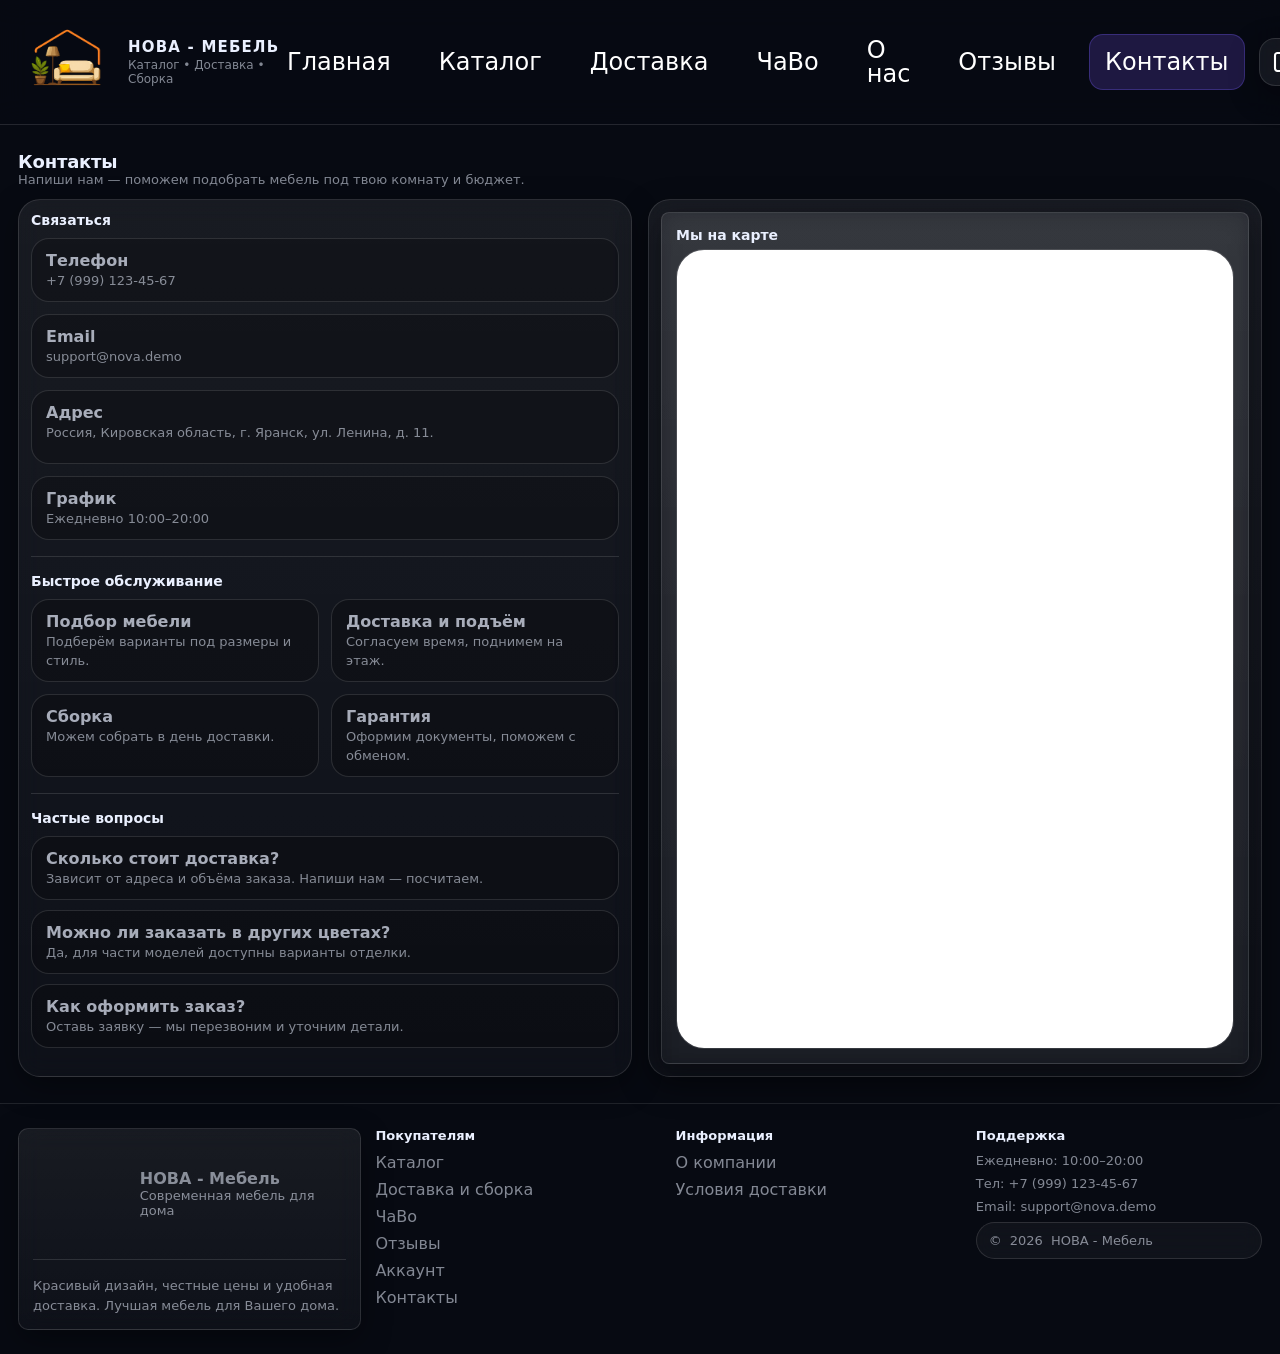
==== contacts.html @ 97bba47d "Add files via upload" ====
<!doctype html>
<html lang="ru">
<head>
  <meta charset="utf-8" />
  <meta name="viewport" content="width=device-width, initial-scale=1" />
  <title>Контакты — НОВА - Мебель</title>
  <link rel="stylesheet" href="css-style.css" />
  <noscript><style>body{visibility:visible!important}</style></noscript>
  <style id="anti-flicker-inline">html:not(.app-ready) body{visibility:hidden}html.app-ready body{visibility:visible}</style>

<style>
    html{background:#070A12}
    .contacts-stack{display:grid; gap:12px}
    .pill{display:inline-flex; align-items:center; gap:8px; padding:10px 12px; border-radius:999px;
      border:1px solid rgba(255,255,255,.12); background:rgba(255,255,255,.04)}
    .pill .dot{width:8px; height:8px; border-radius:99px; background:rgba(255,255,255,.8)}
    .muted{opacity:.85}
    .form-row{display:grid; gap:10px}
    .field{display:grid; gap:6px}
    .field label{font-size:12px; opacity:.8}
    .input, select.input, textarea.input{
      width:100%; padding:12px 14px; border-radius:16px;
      border:1px solid rgba(255,255,255,.12);
      background:rgba(255,255,255,.04); color:inherit; outline:none;
    }
    textarea.input{min-height:110px; resize:vertical}
    .btn{
      display:inline-flex; justify-content:center; align-items:center;
      padding:12px 16px; border-radius:16px;
      border:1px solid rgba(255,255,255,.14);
      background:rgba(255,255,255,.06);
      color:inherit; cursor:pointer;
    }
    .btn:hover{background:rgba(255,255,255,.09)}
    .cards2{display:grid; grid-template-columns:1fr 1fr; gap:12px}
    @media (max-width: 860px){
      .contacts-grid{grid-template-columns:1fr !important}
      .cards2{grid-template-columns:1fr}
    }
  </style>
</head>
<body>

<main class="container">
  <section class="section">
    <div class="section-head">
      <div>
        <h3>Контакты</h3>
        <p>Напиши нам — поможем подобрать мебель под твою комнату и бюджет.</p>
      </div>
    </div>

    <div class="grid contacts-grid" style="grid-template-columns:1fr 1fr; gap:16px">

      <div class="panel">
        <h4>Связаться</h4>

        <div class="contacts-stack">
          <div class="notice">
            <b>Телефон</b><br/>
            <span class="small">+7 (999) 123-45-67</span>
          </div>

          <div class="notice">
            <b>Email</b><br/>
            <span class="small">support@nova.demo</span>
          </div>

          <div class="notice">
            <b>Адрес</b><br/>
            <span class="small">Россия, Кировская область, г. Яранск, ул. Ленина, д. 11.</span>
            <div style="grid-template-columns:1fr 1fr; gap:10px; margin-top:10px">
            </div>
          </div>

          <div class="notice">
            <b>График</b><br/>
            <span class="small">Ежедневно 10:00–20:00</span>
          </div>
        </div>

        <div class="hr"></div>

        <h4>Быстрое обслуживание</h4>
        <div class="cards2">
          <div class="notice">
            <b>Подбор мебели</b><br/>
            <span class="small">Подберём варианты под размеры и стиль.</span>
          </div>
          <div class="notice">
            <b>Доставка и подъём</b><br/>
            <span class="small">Согласуем время, поднимем на этаж.</span>
          </div>
          <div class="notice">
            <b>Сборка</b><br/>
            <span class="small">Можем собрать в день доставки.</span>
          </div>
          <div class="notice">
            <b>Гарантия</b><br/>
            <span class="small">Оформим документы, поможем с обменом.</span>
          </div>
        </div>

        <div class="hr"></div>

        <h4>Частые вопросы</h4>
        <div class="grid" style="gap:10px">
          <div class="notice"><b>Сколько стоит доставка?</b><br/><span class="small">Зависит от адреса и объёма заказа. Напиши нам — посчитаем.</span></div>
          <div class="notice"><b>Можно ли заказать в других цветах?</b><br/><span class="small">Да, для части моделей доступны варианты отделки.</span></div>
          <div class="notice"><b>Как оформить заказ?</b><br/><span class="small">Оставь заявку — мы перезвоним и уточним детали.</span></div>
        </div>
      </div>


      <div class="panel">
      <div class="card" style="padding:14px">
        <h3 class="title">Мы на карте</h3>
        <div style="height:800px; border-radius:28px; overflow:hidden; border:1px solid rgba(255,255,255,.12)">
          <iframe
            width="100%" height="800" style="border:0"
            loading="lazy"
            referrerpolicy="no-referrer-when-downgrade"
            src="https://www.google.com/maps?q=Россия,Кировская%20область,Яранск,Ленина%2011&output=embed">
          </iframe>
        </div>
        </div>
      </div>
      
  </section>
</main>

<script src="js-data.js"></script>
<script src="js-common.js"></script>
<script>
  UI.injectLayout();
</script>
</body>
</html>
---- css-style.css ----
:root{
  --bg0:#070A12;
  --bg1:#0B1020;
  --card:rgba(255,255,255,.06);
  --card2:rgba(255,255,255,.08);
  --text:#EAF0FF;
  --muted:rgba(234,240,255,.70);
  --muted2:rgba(234,240,255,.55);
  --line:rgba(255,255,255,.12);

  --brand:#7C5CFF;
  --brand2:#27E7C4;
  --warn:#FFB020;
  --bad:#FF4D6D;
  --good:#2EE59D;

  --shadow: 0 18px 60px rgba(0,0,0,.45);
  --shadow2: 0 10px 30px rgba(0,0,0,.35);
  --r12: 12px;
  --r16: 16px;
  --r20: 20px;

  --max: 1700px;

  --font: ui-sans-serif, system-ui, -apple-system, "Segoe UI", Roboto, Arial, "Noto Sans", "Helvetica Neue", sans-serif;
}

:root[data-theme='light']{
  --bg0:#f5f7fb;
  --bg1:#e9eef7;
  --card:rgba(255,255,255,.88);
  --card2:rgba(255,255,255,.96);
  --text:#182033;
  --muted:rgba(24,32,51,.72);
  --muted2:rgba(24,32,51,.55);
  --line:rgba(24,32,51,.12);
  --shadow:0 18px 60px rgba(27,39,67,.12);
  --shadow2:0 10px 30px rgba(27,39,67,.10);
}




html:not(.app-ready) body{visibility:hidden}
html.app-ready body{visibility:visible}
.logo-img{
  width:100px;
  height:100px;
  border-radius:1px;
  object-fit:contain;
  display:block;
}


*{box-sizing:border-box}
html{min-height:100%;
  background:
    radial-gradient(1000px 700px at 15% 0%, rgba(124,92,255,.28), transparent 65%),
    radial-gradient(900px 600px at 85% 10%, rgba(39,231,196,.18), transparent 55%),
    radial-gradient(700px 500px at 60% 85%, rgba(255,176,32,.10), transparent 55%),
    linear-gradient(180deg, var(--bg0), var(--bg1));
  background-attachment: scroll;
  background-repeat: no-repeat;
  background-size: cover;
}
body{min-height:100vh}
body{
  margin:0;
  font-family:var(--font);
  color:var(--text);
  min-height:100vh;
  display:flex;
  flex-direction:column;
  background: transparent;
}

a{color:inherit; text-decoration:none}
img{max-width:100%; display:block}
img[loading="lazy"]{content-visibility:auto}
button, input, select, textarea{font:inherit}
::selection{background:rgba(124,92,255,.35)}


.container{width:100%; max-width:var(--max); margin:0 auto; padding:0 18px}
.grid{display:grid; gap:16px}
.row{display:flex; gap:12px; align-items:center}
.spread{display:flex; justify-content:space-between; align-items:center; gap:12px}
.wrap{flex-wrap:wrap}
.hidden{display:none !important}
.muted{color:var(--muted)}
.small{font-size:13px; color:var(--muted2)}
.hr{height:1px; background:var(--line); border:0; margin:16px 0}
.pill{
  display:inline-flex; align-items:center; gap:8px;
  padding:8px 10px; border-radius:999px;
  border:1px solid var(--line);
  background:linear-gradient(180deg, rgba(255,255,255,.06), rgba(255,255,255,.03));
  backdrop-filter: blur(10px);
}
.kbd{
  font-size:12px; color:var(--muted);
  padding:2px 8px; border-radius:8px;
  border:1px solid var(--line);
  background:rgba(0,0,0,.25);
}


.topbar{
  position:sticky; top:0; z-index:50;
  border-bottom:1px solid var(--line);
  background:color-mix(in srgb, var(--bg0) 78%, transparent);
  backdrop-filter: blur(14px);
}
.nav{
  padding:12px 0;
  display:flex; align-items:center; justify-content:space-between;
  gap:14px;
}
.brand{
  display:flex; align-items:center; gap:10px; min-width:240px;
}
.logo{
  width:40px; height:40px; border-radius:14px;
  background:
    radial-gradient(12px 12px at 35% 35%, rgba(255,255,255,.65), transparent 60%),
    linear-gradient(135deg, var(--brand), var(--brand2));
  box-shadow: 0 10px 30px rgba(124,92,255,.28);
}
.brand h1{
  font-size:14px; margin:0; letter-spacing:.5px;
}
.brand span{display:block; font-size:12px; color:var(--muted2); margin-top:2px}
.navlinks{display:flex; align-items:center; gap:18px}
.navlinks a{
  padding:15px 15px;
  border-radius:14px;
  color:#fff;
  font-size:1.5rem;
  line-height:1;
  transition:.15s ease;
}
.navlinks a:hover{background:rgba(255,255,255,.08); color:#fff}
.navlinks a.active{
  background:rgba(124,92,255,.20);
  border:1px solid rgba(124,92,255,.30);
  color:#fff;
}
.actions{display:flex; align-items:center; gap:10px}
.iconbtn{
  position:relative;
  width:46px; height:46px;
  border-radius:16px;
  border:1px solid var(--line);
  background:var(--card);
  backdrop-filter: blur(10px);
  box-shadow: var(--shadow2);
  cursor:pointer;
  transition:.15s ease;

  display:inline-flex;
  align-items:center;
  justify-content:center;
  font-size:18px;
  line-height:1;
  padding:0;
  overflow:hidden;
  user-select:none;
  -webkit-tap-highlight-color: transparent;
}
.iconbtn:hover{transform: translateY(-1px); border-color: rgba(255,255,255,.18)}
.badge{

  position:absolute; top:4px; right:4px;
  min-width:18px; height:18px; padding:0 5px;
  display:flex; align-items:center; justify-content:center;
  border-radius:999px;
  font-size:11px;
  background:linear-gradient(135deg, var(--brand), var(--brand2));
  box-shadow: 0 12px 25px rgba(0,0,0,.35);
  pointer-events:none;
}
.search{
  flex:1;
  display:flex; align-items:center; gap:10px;
  padding:10px 12px;
  border-radius:16px;
  border:1px solid var(--line);
  background:var(--card);
}
.search input{
  width:100%;
  border:0; outline:none;
  background:transparent;
  color:var(--text);
}
.search .hint{display:none}

.burger{display:none}


.hero{
  margin:22px 0 10px;
  border-radius: 26px;
  overflow:hidden;
  border:1px solid var(--line);
  background:
    linear-gradient(180deg, rgba(255,255,255,.05), rgba(255,255,255,.025));
  box-shadow: var(--shadow);
  position:relative;
}
.hero-inner{
  padding:26px;
  display:grid;
  grid-template-columns: 1.2fr .8fr;
  gap:18px;
  align-items:stretch;
}
.hero h2{
  margin:0 0 10px;
  font-size:42px;
  letter-spacing:-.6px;
  line-height:1.05;
}
.hero p{
  margin:0 0 14px;
  color:var(--muted);
  font-size:15px;
  max-width:58ch;
}
.cta{
  display:flex; gap:10px; flex-wrap:wrap;
  margin-top:14px;
}
.btn{
  border:0; cursor:pointer;
  padding:12px 14px;
  border-radius:8px;
  color:var(--text);
  background:var(--card2);
  border:1px solid var(--line);
  transition:.15s ease;

  display:inline-flex;
  align-items:center;
  justify-content:center;
  gap:8px;
  line-height:1.1;
  text-align:center;
}
.btn:hover{transform:translateY(-1px); border-color:rgba(255,255,255,.22)}
.btn.primary{
  background:var(--brand);
  border:1px solid rgba(124,92,255,.35);
  box-shadow: 0 12px 28px rgba(124,92,255,.18);
}
.btn.ghost{
  background:transparent;
}
.hero-card{
  border-radius:22px;
  border:1px solid var(--line);
  background: rgba(0,0,0,.18);
  backdrop-filter: blur(12px);
  overflow:hidden;
  position:relative;
  display:flex; flex-direction:column;
}
.hero-card .img{
  height:180px;
  background:
    url("assets/img/hero.jpg") center/cover no-repeat,
    radial-gradient(240px 180px at 30% 30%, rgba(124,92,255,.25), transparent 60%),
    linear-gradient(135deg, rgba(255,255,255,.08), rgba(255,255,255,.02));
}
.hero-card .content{
  padding:14px;
}
.hero-card h3{margin:0 0 8px; font-size:16px}
.hero-stats{
  display:grid;
  grid-template-columns: repeat(3, 1fr);
  gap:10px;
  margin-top:10px;
}
.stat{
  padding:10px;
  border-radius:16px;
  border:1px solid var(--line);
  background:rgba(255,255,255,.05);
}
.stat b{display:block; font-size:14px}
.stat span{font-size:12px; color:var(--muted2)}


.section{
  margin:26px 0;
}
.section-head{
  display:flex; align-items:flex-end; justify-content:space-between; gap:16px;
  margin-bottom:12px;
}
.section-head h3{
  margin:0;
  font-size:18px;
  letter-spacing:.2px;
}
.section-head p{margin:0; color:var(--muted2); font-size:13px}

.cards{
  display:grid;
  grid-template-columns: repeat(4, 1fr);
  gap:14px;
}
.card{
  border-radius:8px;
  border:1px solid var(--line);
  background:linear-gradient(180deg, rgba(255,255,255,.07), rgba(255,255,255,.03));
  backdrop-filter: blur(12px);
  box-shadow: var(--shadow2);
  overflow:hidden;
  transition:.18s ease;
}
.card:hover{transform: translateY(-2px); border-color: rgba(255,255,255,.18)}
.card .thumb{
  height:370px;
  background-image: var(--thumb, url("assets/img/logo.png"));
  background-position: center;
  background-size: cover;
  background-repeat: no-repeat;
}
.card .body{padding:12px 12px 14px}
.card .title{font-size:14px; margin:0 0 6px}
.price{
  display:flex; align-items:baseline; gap:8px;
}
.price b{font-size:16px}
.price s{font-size:12px; color:rgba(234,240,255,.45)}
.tags{display:flex; gap:8px; flex-wrap:wrap; margin-top:10px}
.tag{
  font-size:12px;
  padding:6px 8px;
  border-radius:999px;
  border:1px solid var(--line);
  background:rgba(255,255,255,.05);
  color:var(--muted);
}
.card .actions{
  margin-top:12px;
  display:flex; gap:10px;
}
.card .actions .btn{padding:10px 12px; border-radius:12px}
.btn.small{padding:8px 10px; border-radius:8px; font-size:13px}
.btn.danger{
  background:rgba(255,77,109,.14);
  border:1px solid rgba(255,77,109,.25);
}


.catalog-layout{
  display:grid;
  grid-template-columns: 450px 1fr;
  gap:16px;
}
.panel{
  border-radius:22px;
  border:1px solid var(--line);
  background:linear-gradient(180deg, rgba(255,255,255,.07), rgba(255,255,255,.03));
  backdrop-filter: blur(12px);
  box-shadow: var(--shadow2);
  padding:12px;
}
.panel h4{margin:0 0 10px; font-size:14px}
.field{display:flex; flex-direction:column; gap:8px; margin-bottom:12px}
.field label{font-size:12px; color:var(--muted2)}
.field input, .field select{
  padding:10px 12px;
  border-radius:14px;
  border:1px solid var(--line);
  background:rgba(0,0,0,.25);
  color:var(--text);
  outline:none;
}
.checkbox{
  display:flex; align-items:center; gap:10px;
  padding:10px 12px;
  border-radius:14px;
  border:1px solid rgba(255,255,255,.10);
  background:rgba(255,255,255,.04);
}
.checkbox input{width:16px; height:16px}

.toolbar{
  display:flex; justify-content:space-between; align-items:center; gap:12px;
  margin-bottom:10px;
}
.toolbar .count{font-size:13px; color:var(--muted)}
.toolbar .right{display:flex; gap:10px; align-items:center}

.pagination{
  display:flex; gap:10px; justify-content:center; margin-top:16px;
}
.pagebtn{
  padding:10px 12px;
  border-radius:14px;
  border:1px solid rgba(255, 255, 255, 0.192);
  background:rgba(255, 255, 255, 0.342);
  cursor:pointer;
}
.pagebtn.active{
  background:rgba(124,92,255,.18);
  border-color:rgba(124,92,255,.28);
  color:#fff;
}


.product{
  display:grid;
  grid-template-columns: 1fr 1fr;
  gap:16px;
}
.gallery{
  border-radius:8px;
  overflow:hidden;
  border:1px solid var(--line);
  background:
    radial-gradient(320px 260px at 30% 30%, rgba(124,92,255,.20), transparent 60%),
    radial-gradient(280px 240px at 75% 20%, rgba(39,231,196,.14), transparent 55%),
    url("assets/img/placeholder.jpg") center/cover no-repeat;
  min-height:890px;
  box-shadow: var(--shadow2);
}
.product .info{
  border-radius:26px;
  border:1px solid var(--line);
  background:linear-gradient(180deg, rgba(255,255,255,.07), rgba(255,255,255,.03));
  backdrop-filter: blur(12px);
  box-shadow: var(--shadow2);
  padding:16px;
}
.product h2{margin:0 0 6px; font-size:28px; letter-spacing:-.4px}
.product .meta{display:flex; gap:10px; flex-wrap:wrap; margin:8px 0 12px}
.meta .pill{padding:7px 10px}
.buybox{
  display:grid;
  grid-template-columns: 1fr 1fr;
  gap:10px;
  margin-top:12px;
}
.qty{
  display:flex; gap:8px; align-items:center;
  padding:10px 12px;
  border-radius:16px;
  border:1px solid var(--line);
  background:rgba(0,0,0,.20);
}
.qty button{
  width:36px; height:36px; border-radius:12px;
  border:1px solid var(--line);
  background:rgba(255,255,255,.05);
  color:var(--text);
  cursor:pointer;
}
.qty input{
  width:100%;
  border:0; outline:none;
  background:transparent;
  color:var(--text);
  text-align:center;
}


.table{
  width:100%;
  border-collapse:separate;
  border-spacing:0 10px;
}
.tr{
  border-radius:18px;
  background:rgba(255,255,255,.05);
  border:1px solid var(--line);
}
.td{
  padding:12px;
  border-top:1px solid rgba(255,255,255,.12);
  border-bottom:1px solid rgba(255,255,255,.12);
}
.td:first-child{border-left:1px solid rgba(255,255,255,.12); border-radius:18px 0 0 18px}
.td:last-child{border-right:1px solid rgba(255,255,255,.12); border-radius:0 18px 18px 0}
.cart-item{
  display:flex; align-items:center; gap:12px;
}
.miniimg{
  width:60px; height:60px;
  border-radius:16px;
  border:1px solid var(--line);
  background:
    radial-gradient(90px 70px at 30% 30%, rgba(124,92,255,.18), transparent 60%),
    radial-gradient(90px 70px at 70% 20%, rgba(39,231,196,.12), transparent 55%),
    url("assets/img/placeholder.jpg") center/cover no-repeat;
}
.summary{
  border-radius:22px;
  border:1px solid var(--line);
  background:linear-gradient(180deg, rgba(255,255,255,.07), rgba(255,255,255,.03));
  backdrop-filter: blur(12px);
  box-shadow: var(--shadow2);
  padding:14px;
}


.summary .btn{
  width:100%;
  padding:12px 12px;
}
.summary .btn + .btn{ margin-top:10px; }
.summary h4{margin:0 0 12px}
.line{
  display:flex; justify-content:space-between; gap:12px;
  padding:8px 0;
  color:var(--muted);
}
.line.total{color:var(--text); font-weight:700; font-size:16px}
.two{
  display:grid;
  grid-template-columns: 1fr 360px;
  gap:16px;
}


.tabs{display:flex; gap:10px; flex-wrap:wrap; margin:10px 0}
.tab{
  cursor:pointer;
  padding:10px 12px;
  border-radius:14px;
  border:1px solid var(--line);
  background:rgba(255,255,255,.05);
  color:var(--muted);
}
.tab.active{
  background:rgba(124,92,255,.16);
  border-color:rgba(124,92,255,.28);
  color:var(--text);
}
.notice{
  padding:12px 14px;
  border-radius:18px;
  border:1px solid var(--line);
  background:rgba(0,0,0,.20);
  color:var(--muted);
}
.success{
  border-color:rgba(46,229,157,.28);
  background:rgba(46,229,157,.10);
  color:rgba(234,240,255,.85);
}


.footer{
  margin-top:auto;
  padding:24px 0;
  border-top:1px solid rgba(255,255,255,.10);
  color:var(--muted2);
}
.footer-grid{
  display:grid;
  grid-template-columns: 1.2fr 1fr 1fr 1fr;
  gap:14px;
}
.footer a{color:var(--muted2)}
.footer a:hover{color:var(--text)}
.footer h4{margin:0 0 10px; font-size:13px; color:var(--text)}
.footer p{margin:0; font-size:13px; line-height:1.5}


.modal-backdrop{
  position:fixed; inset:0;
  background:rgba(0,0,0,.55);
  display:none;
  align-items:center; justify-content:center;
  padding:18px;
  z-index:80;
}
.modal{
  width:min(720px, 100%);
  border-radius:26px;
  border:1px solid var(--line);
  background:var(--card);
  backdrop-filter: blur(14px);
  box-shadow: var(--shadow);
  padding:14px;
}
.modal-head{display:flex; align-items:center; justify-content:space-between; gap:12px}
.modal-head h3{margin:0; font-size:16px}
.modal-close{
  width:44px; height:44px;
  border-radius:16px;
  border:1px solid var(--line);
  background:rgba(0,0,0,.20);
  cursor:pointer;
  color:var(--text);
}
.modal-body{padding:10px 0}


.pay-box{display:grid; gap:18px}
.pay-summary{
  padding:16px 18px;
  border-radius:22px;
  border:1px solid var(--line);
  background:linear-gradient(180deg, rgba(255,255,255,.08), rgba(255,255,255,.035));
  box-shadow:var(--shadow2);
}
.pay-form{display:grid; gap:16px}
.pay-methods{
  display:grid;
  grid-template-columns:1fr 1fr;
  gap:10px;
  padding:8px;
  border-radius:22px;
  border:1px solid var(--line);
  background:rgba(255,255,255,.04);
}
.pay-method{
  position:relative;
  display:flex;
  flex-direction:column;
  align-items:flex-start;
  gap:4px;
  min-height:74px;
  padding:14px 16px;
  border-radius:18px;
  border:1px solid transparent;
  background:transparent;
  color:var(--muted);
  cursor:pointer;
  transition:.18s ease;
}
.pay-method:hover{transform:translateY(-1px); color:var(--text); background:rgba(255,255,255,.04)}
.pay-method.active{
  background:linear-gradient(135deg, rgba(124,92,255,.24), rgba(39,231,196,.16));
  border-color:rgba(124,92,255,.32);
  color:var(--text);
  box-shadow:0 14px 28px rgba(10,18,35,.22);
}
.pay-method-title{font-size:15px; font-weight:800; line-height:1.1}
.pay-method .small{font-size:12px; line-height:1.35; color:inherit; opacity:.9}
.pay-fields{padding:2px 0}
.pay-actions{display:flex; justify-content:flex-end; gap:10px; flex-wrap:wrap}
.pay-fields select,
.pay-fields option{color:var(--text); background:#10182b}
.pay-fields select{font-weight:600}
.pay-fields select:focus{border-color:rgba(124,92,255,.38); box-shadow:0 0 0 3px rgba(124,92,255,.14)}



@media (max-width: 1100px){
  .cards{grid-template-columns: repeat(3, 1fr)}
  .catalog-layout{grid-template-columns: 1fr}
  .two{grid-template-columns: 1fr}
  .reviews-grid{grid-template-columns:1fr 1fr}
}
@media (max-width: 860px){
  .hero-inner{grid-template-columns:1fr; padding:18px}
  .hero h2{font-size:34px}
  .product{grid-template-columns:1fr}
  .footer-grid{grid-template-columns:1fr 1fr}
  .brand{min-width:auto}
  .navlinks{display:none}
  .burger{display:inline-flex}
  .search .hint{display:inline}
  .search{display:none}
}
@media (max-width: 520px){
  .cards{grid-template-columns:1fr}
  .footer-grid{grid-template-columns:1fr}
  .reviews-grid{grid-template-columns:1fr}
  .review-form{grid-template-columns:1fr}
}


main{flex:1}



.faq-wrap{max-width: 980px; margin:0 auto}
.faq-item{
  border:1px solid var(--line);
  background:rgba(255,255,255,.05);
  border-radius:18px;
  overflow:hidden;
}
.faq-item + .faq-item{margin-top:10px}
.faq-item summary{
  cursor:pointer;
  list-style:none;
  padding:14px 16px;
  display:flex;
  align-items:center;
  justify-content:space-between;
  gap:12px;
  user-select:none;
}
.faq-item summary::-webkit-details-marker{display:none}
.faq-item summary b{font-size:14px}
.faq-item .faq-a{
  padding:0 16px 14px;
  color:var(--muted);
  line-height:1.55;
}
.faq-item[open]{
  background:linear-gradient(180deg, rgba(255,255,255,.06), rgba(255,255,255,.03));
  box-shadow: var(--shadow2);
}
.faq-chevron{
  width:34px; height:34px;
  display:inline-flex;
  align-items:center; justify-content:center;
  border-radius:12px;
  border:1px solid var(--line);
  background:rgba(0,0,0,.18);
  flex:0 0 auto;
  transition: transform .15s ease;
}
.faq-item[open] .faq-chevron{transform: rotate(180deg)}


.reviews-grid{
  display:grid;
  grid-template-columns:repeat(3,1fr);
  gap:14px;
}
.review-card{
  padding:18px;
  border-radius:18px;
  border:1px solid var(--line);
  background:linear-gradient(180deg, rgba(255,255,255,.08), rgba(255,255,255,.04));
  box-shadow: var(--shadow2);
}
.review-card .stars{font-size:18px; letter-spacing:2px; margin-bottom:10px}
.review-card .author{font-weight:700; margin-top:12px}
.review-card .meta{font-size:12px; color:var(--muted2); margin-top:4px}
.review-form{
  display:grid;
  grid-template-columns:repeat(2,minmax(0,1fr));
  gap:14px;
}
.review-form .field:last-child,
.review-form .field.full{grid-column:1/-1}
.review-form textarea{
  min-height:130px;
  padding:12px 14px;
  border-radius:14px;
  border:1px solid var(--line);
  background:rgba(0,0,0,.25);
  color:var(--text);
  outline:none;
  resize:vertical;
}
.review-note{
  margin-top:10px;
  color:var(--muted2);
  font-size:12px;
}


.review-form textarea{padding:10px 12px;border-radius:14px;border:1px solid var(--line);background:rgba(0,0,0,.25);color:var(--text);outline:none;resize:vertical;min-height:120px;width:100%}
.review-form{display:grid;grid-template-columns:1fr 1fr;gap:12px}
.reviews-grid{display:grid;grid-template-columns:repeat(3,1fr);gap:14px}
.review-card{padding:18px;border-radius:18px;border:1px solid var(--line);background:linear-gradient(180deg, rgba(255,255,255,.07), rgba(255,255,255,.03));box-shadow:var(--shadow2)}
.stars{margin-bottom:10px;font-size:20px;color:#ffd166}
.miniimg{background-position:center;background-size:cover;background-repeat:no-repeat}


.accountbtn,.cartbtn{display:inline-flex;align-items:center;justify-content:center;padding:0;color:#fff}
.stock-note{margin-top:10px; font-size:13px; color:var(--muted)}

.iconbtn-only{
  width:48px;
  height:48px;
  border-radius:16px;
}
.navicon{
  display:inline-flex;
  align-items:center;
  justify-content:center;
  width:24px;
  height:24px;
  color:currentColor;
}
.navicon svg{
  width:24px;
  height:24px;
  display:block;
}
.status-dot{display:none !important}
.stock-note.out{color:#ffd1d8}
.form-grid{display:grid; grid-template-columns:1fr 1fr; gap:14px}
.field{display:flex; flex-direction:column; gap:8px}
.field.full{grid-column:1/-1}
.field input,.field select,.field textarea{
  width:100%; padding:12px 14px; border-radius:12px; border:1px solid var(--line); background:rgba(255,255,255,.05); color:var(--text); outline:none;
}
.field textarea{min-height:120px; resize:vertical}
.auth-grid{display:grid; grid-template-columns:1fr 1fr; gap:18px}
.order-card{padding:16px; border-radius:16px; border:1px solid var(--line); background:rgba(255,255,255,.04)}
.order-list{display:grid; gap:14px}
.order-items{display:grid; gap:8px; margin-top:10px}
.order-item{display:flex; justify-content:space-between; gap:12px; padding:10px 0; border-top:1px solid rgba(255,255,255,.08)}
.notice-grid{display:grid; gap:10px}
@media (max-width: 900px){
  .auth-grid,.form-grid{grid-template-columns:1fr}
  .accountbtn,.cartbtn{min-width:unset; padding:0 12px}
}



.theme-switch{
  position:relative;
  display:grid;
  grid-template-columns:1fr 1fr;
  align-items:center;
  width:68px;
  height:34px;
  padding:3px;
  border-radius:999px;
  border:1px solid var(--line);
  background:rgba(255,255,255,.05);
  box-shadow:var(--shadow2);
  overflow:hidden;
  isolation:isolate;
  backdrop-filter: blur(10px);
}
.theme-switch-track{
  position:absolute;
  inset:3px auto 3px 3px;
  width:28px;
  border-radius:999px;
  background:rgba(255,255,255,.92);
  box-shadow:0 6px 16px rgba(7,10,18,.22);
  transition:transform .24s ease, background .2s ease;
  z-index:0;
}
.theme-switch[data-active="system"] .theme-switch-track{transform:translateX(34px)}
.theme-option{
  position:relative;
  z-index:1;
  display:flex;
  align-items:center;
  justify-content:center;
  width:100%;
  height:100%;
  border:0;
  background:transparent;
  color:rgba(234,240,255,.68);
  cursor:pointer;
  padding:0;
  border-radius:999px;
  transition:transform .18s ease, color .2s ease, opacity .2s ease;
}
.theme-option:hover{transform:translateY(-1px)}
.theme-option-icon,
.theme-option svg{
  width:14px;
  height:14px;
  display:block;
}
.theme-option.active{color:#111a2b}
.theme-switch[data-active="system"] .theme-option:not(.active),
.theme-switch[data-active="light"] .theme-option:not(.active){color:rgba(234,240,255,.55)}
.catalog-layout{display:grid; grid-template-columns:320px 1fr; gap:18px; align-items:start}
.filter-card{position:sticky; top:92px; padding:18px; border-radius:18px}
.filter-title{margin:0 0 14px; font-size:24px}
.filter-grid{display:grid; gap:12px}
.filter-grid label{display:grid; gap:6px; font-size:14px; color:var(--muted)}
.filter-grid input,
.filter-grid select{width:100%; padding:12px 14px; border-radius:12px; border:1px solid var(--line); background:var(--card2); color:var(--text); outline:none}
.filter-grid select{font-weight:600; -webkit-appearance:none; appearance:none}
.filter-grid select,
.filter-grid select option{color:var(--text); background:#10182b}
.filter-grid select:focus{border-color:rgba(124,92,255,.38); box-shadow:0 0 0 3px rgba(124,92,255,.14)}
.filter-row{display:grid; grid-template-columns:1fr 1fr; gap:10px}
.filter-check{display:flex; align-items:center; gap:10px; color:var(--text); padding:8px 0}
.filter-check input{width:18px; height:18px}
.filter-actions{display:flex; gap:10px; flex-wrap:wrap; margin-top:4px}
.catalog-main{min-width:0}
.filter-toggle{display:none; min-width:150px}
.filter-backdrop{display:none}
@media (max-width: 860px){
  .catalog-layout{grid-template-columns:1fr}
  .filter-toggle{display:inline-flex; width:auto}
  .filter-backdrop{display:block; position:fixed; inset:0; background:rgba(7,10,18,.52); opacity:0; pointer-events:none; transition:opacity .2s ease; z-index:55}
  body.filters-open .filter-backdrop{opacity:1; pointer-events:auto}
  .filter-card{
    position:fixed; left:12px; right:12px; top:auto; bottom:12px; z-index:60;
    max-height:78vh; overflow:auto; transform:translateY(calc(100% + 20px));
    transition:transform .24s ease; box-shadow:var(--shadow);
  }
  body.filters-open .filter-card{transform:translateY(0)}
}

.toolbar{display:flex; justify-content:space-between; gap:12px; align-items:center; margin-bottom:16px; flex-wrap:wrap}
.toolbar .right{display:flex; gap:10px; flex-wrap:wrap}
.count{color:var(--muted)}
.pagebtn{min-width:42px; height:42px; border-radius:12px; border:1px solid var(--line); background:var(--card); color:var(--text); cursor:pointer}
.pagebtn.active{background:rgba(124,92,255,.2); border-color:rgba(124,92,255,.4)}
.pagination{display:flex; gap:8px; flex-wrap:wrap; margin-top:20px}
.stock-note{margin-top:12px; color:var(--good); font-weight:600}
.stock-note.out{color:var(--bad)}

html[data-theme='light']{
  background:
    radial-gradient(1000px 700px at 15% 0%, rgba(124,92,255,.10), transparent 65%),
    radial-gradient(900px 600px at 85% 10%, rgba(39,231,196,.08), transparent 55%),
    radial-gradient(700px 500px at 60% 85%, rgba(255,176,32,.05), transparent 55%),
    linear-gradient(180deg, #fbfcff, #eef3fb);
}
:root[data-theme='light'] body{color:#182033}
:root[data-theme='light'] .topbar{
  background:rgba(255,255,255,.92);
  border-bottom:1px solid rgba(24,32,51,.10);
  backdrop-filter: blur(14px);
}
:root[data-theme='light'] .topbar,
:root[data-theme='light'] .topbar *{text-shadow:none}
:root[data-theme='light'] .brand span,
:root[data-theme='light'] .small,
:root[data-theme='light'] .muted,
:root[data-theme='light'] .section-head p,
:root[data-theme='light'] .footer,
:root[data-theme='light'] .footer a,
:root[data-theme='light'] .line,
:root[data-theme='light'] .review-card .meta,
:root[data-theme='light'] .field label{color:rgba(24,32,51,.78)}
:root[data-theme='light'] .hero,
:root[data-theme='light'] .hero-card,
:root[data-theme='light'] .panel,
:root[data-theme='light'] .card,
:root[data-theme='light'] .review-card,
:root[data-theme='light'] .order-card,
:root[data-theme='light'] .summary,
:root[data-theme='light'] .product .info,
:root[data-theme='light'] .faq-item,
:root[data-theme='light'] .notice,
:root[data-theme='light'] .auth-panel,
:root[data-theme='light'] .auth-panel-secondary,
:root[data-theme='light'] .tr,
:root[data-theme='light'] .search,
:root[data-theme='light'] .pagebtn,
:root[data-theme='light'] .qty,
:root[data-theme='light'] .theme-switch,
:root[data-theme='light'] .iconbtn{
  background:rgba(255,255,255,.97);
  border-color:rgba(24,32,51,.12);
  color:#182033;
}
:root[data-theme='light'] .hero p,
:root[data-theme='light'] .notice,
:root[data-theme='light'] .faq-item .faq-a,
:root[data-theme='light'] .tag,
:root[data-theme='light'] .stock-note,
:root[data-theme='light'] .toolbar .count,
:root[data-theme='light'] .review-note,
:root[data-theme='light'] .line{color:rgba(24,32,51,.82)}
:root[data-theme='light'] .navlinks a{color:#182033}
:root[data-theme='light'] .navlinks a:hover,
:root[data-theme='light'] .navlinks a.active{color:#fff; background:#5f6fff; border-color:#5f6fff}
:root[data-theme='light'] .accountbtn,
:root[data-theme='light'] .cartbtn{color:#182033; background:rgba(255,255,255,.98)}
:root[data-theme='light'] .status-dot{border-color:#ffffff}
:root[data-theme='light'] .accountbtn-label,
:root[data-theme='light'] .cartbtn-label,
:root[data-theme='light'] #accountBadge{color:#182033}
:root[data-theme='light'] .btn{background:#ffffff; color:#182033; border-color:rgba(24,32,51,.14)}
:root[data-theme='light'] .btn.primary{background:#5f6fff; color:#fff; border-color:#5f6fff}
:root[data-theme='light'] .btn.ghost{background:rgba(255,255,255,.86); color:#182033}
:root[data-theme='light'] .btn.danger{background:#fff1f4; color:#b4233f; border-color:rgba(180,35,63,.18)}
:root[data-theme='light'] .pagebtn.active{background:#5f6fff; border-color:#5f6fff; color:#fff}
:root[data-theme='light'] .badge{color:#fff}
:root[data-theme='light'] .field input,
:root[data-theme='light'] .field select,
:root[data-theme='light'] .field textarea,
:root[data-theme='light'] .review-form input,
:root[data-theme='light'] .review-form textarea,
:root[data-theme='light'] .filter-grid input,
:root[data-theme='light'] .filter-grid select,
:root[data-theme='light'] .search input,
:root[data-theme='light'] .qty input{
  background:#fff;
  color:#182033;
  border-color:rgba(24,32,51,.16);
}
:root[data-theme='light'] .field input::placeholder,
:root[data-theme='light'] .field textarea::placeholder,
:root[data-theme='light'] .search input::placeholder,
:root[data-theme='light'] .review-form textarea::placeholder,
:root[data-theme='light'] .review-form input::placeholder{color:rgba(24,32,51,.48)}
:root[data-theme='light'] .checkbox,
:root[data-theme='light'] .tab,
:root[data-theme='light'] .pill,
:root[data-theme='light'] .tag,
:root[data-theme='light'] .stat,
:root[data-theme='light'] .faq-chevron,
:root[data-theme='light'] .qty button,
:root[data-theme='light'] .modal-close{background:#fff; color:#182033; border-color:rgba(24,32,51,.12)}
:root[data-theme='light'] .tab.active{background:#e8ebff; color:#26324d; border-color:#b7c0ff}

:root[data-theme='light'] .pay-summary,
:root[data-theme='light'] .pay-methods{background:#ffffff; border-color:rgba(24,32,51,.12)}
:root[data-theme='light'] .pay-method{color:#516079}
:root[data-theme='light'] .pay-method:hover{background:#f4f7fc; color:#182033}
:root[data-theme='light'] .pay-method.active{
  background:linear-gradient(135deg, #5f6fff, #6fdac8);
  border-color:transparent;
  color:#fff;
  box-shadow:0 16px 30px rgba(95,111,255,.24);
}
:root[data-theme='light'] .pay-fields select,
:root[data-theme='light'] .pay-fields option,
:root[data-theme='light'] .filter-grid select,
:root[data-theme='light'] .filter-grid select option{
  background:#ffffff;
  color:#182033;
}
:root[data-theme='light'] .gallery,
:root[data-theme='light'] .miniimg{background-color:#eef3fb}
:root[data-theme='light'] .price s{color:rgba(24,32,51,.66)}

:root[data-theme='light'] .footer h4,
:root[data-theme='light'] .card .title,
:root[data-theme='light'] .hero h2,
:root[data-theme='light'] .product h2,
:root[data-theme='light'] .section-head h3,
:root[data-theme='light'] .price b,
:root[data-theme='light'] .line.total,
:root[data-theme='light'] .author{color:#182033}


.account-page{padding-top:12px}
.account-shell{
  position:relative;
  padding:18px 0 6px;
}
.account-topline{
  display:flex;
  justify-content:space-between;
  align-items:flex-start;
  gap:18px;
  margin-bottom:20px;
}
.account-title{
  margin:0 0 6px;
  font-size:42px;
  line-height:1;
  letter-spacing:-0.02em;
}
.account-subtitle{
  margin:0;
  color:var(--muted2);
  font-size:15px;
}
.account-cta{
  min-width:190px;
  border-radius:999px;
  padding:14px 18px;
  background:linear-gradient(135deg, rgba(255,255,255,.06), rgba(255,255,255,.03));
}
.account-grid{
  display:grid;
  grid-template-columns:1.05fr 1fr;
  gap:18px;
  align-items:stretch;
}
.account-box{
  min-height:250px;
  padding:14px;
  border-radius:24px;
}
.account-box-head{margin-bottom:12px}
.account-box-head h3{
  margin:0;
  font-size:22px;
}
.account-empty-card{
  min-height:60px;
  display:flex;
  align-items:center;
  padding:0 16px;
  border:1px solid rgba(255,255,255,.08);
  border-radius:18px;
  background:rgba(5,10,20,.28);
  color:var(--muted);
}
.account-order-card{
  display:flex;
  flex-direction:column;
  gap:12px;
}
.account-order-top{
  display:flex;
  justify-content:space-between;
  align-items:flex-start;
  gap:12px;
  padding:4px 2px 10px;
  border-bottom:1px solid rgba(255,255,255,.08);
}
.account-order-id{
  font-size:28px;
  font-weight:800;
  letter-spacing:-0.03em;
}
.account-order-date{
  margin-top:6px;
  color:var(--muted2);
  font-size:14px;
}
.account-order-items{
  display:grid;
  gap:10px;
}
.account-order-line{
  color:var(--muted);
  font-size:15px;
  padding-bottom:10px;
  border-bottom:1px solid rgba(255,255,255,.08);
}
.account-order-total{
  display:flex;
  justify-content:space-between;
  align-items:center;
  gap:12px;
  font-size:18px;
}
.account-order-total strong{font-size:30px}
.account-order-actions{
  display:flex;
  gap:12px;
  flex-wrap:wrap;
}
.account-archive-wrap{
  margin-top:18px;
}
.account-history-grid{
  grid-template-columns:repeat(2,minmax(0,1fr));
}
.account-history-card{
  border-radius:22px;
  background:linear-gradient(180deg, rgba(255,255,255,.06), rgba(255,255,255,.03));
}
.account-login-layout{
  display:grid;
  grid-template-columns:1.25fr .75fr;
  gap:18px;
}
.account-hero-panel,
.account-side-panel{
  border-radius:24px;
  padding:18px;
}
.account-panel-head h3,
.account-side-panel h3{margin:0 0 8px; font-size:24px}
.account-dashboard-view .panel,
.account-auth-view .panel{
  background:linear-gradient(180deg, rgba(255,255,255,.07), rgba(255,255,255,.03));
}

:root[data-theme='light'] .account-title,
:root[data-theme='light'] .account-box-head h3,
:root[data-theme='light'] .account-panel-head h3,
:root[data-theme='light'] .account-side-panel h3,
:root[data-theme='light'] .account-order-id,
:root[data-theme='light'] .account-order-total strong{
  color:#101a2f;
}
:root[data-theme='light'] .account-empty-card,
:root[data-theme='light'] .account-order-line{
  color:#33415f;
}
:root[data-theme='light'] .account-empty-card{
  background:#ffffff;
  border-color:rgba(24,32,51,.1);
}
:root[data-theme='light'] .account-cta{
  background:#ffffff;
  color:#182033;
  border-color:rgba(24,32,51,.12);
}

@media (max-width: 980px){
  .account-grid,
  .account-login-layout,
  .account-history-grid{grid-template-columns:1fr}
  .account-topline{flex-direction:column; align-items:flex-start}
  .account-title{font-size:34px}
  .account-order-id{font-size:24px}
  .account-order-total strong{font-size:24px}
}


.sbp-qr-box{display:grid; gap:14px}
.sbp-qr-wrap{
  display:flex; align-items:center; justify-content:center;
  padding:14px; border-radius:22px; border:1px solid var(--line);
  background:rgba(255,255,255,.05);
}
.sbp-qr-image{
  width:min(100%, 280px); height:auto; display:block;
  border-radius:18px; background:#fff;
}
.sbp-qr-note{line-height:1.6}
:root[data-theme='light'] .sbp-qr-wrap{background:#fff; border-color:rgba(24,32,51,.12)}


:root[data-theme='light'] .theme-switch{
  background:#ffffff;
  border-color:rgba(24,32,51,.12);
  box-shadow:0 10px 24px rgba(27,39,67,.12);
}
:root[data-theme='light'] .theme-switch-track{
  background:#182033;
  box-shadow:0 6px 16px rgba(27,39,67,.16);
}
:root[data-theme='light'] .theme-option{color:rgba(24,32,51,.44)}
:root[data-theme='light'] .theme-option[data-theme-option="system"]{color:#2a3448}
:root[data-theme='light'] .theme-option.active{color:#fff}
:root[data-theme='light'] .theme-option.active[data-theme-option="system"]{color:#fff}

@media (max-width: 1024px){
  .container{padding:0 16px}
  .nav{gap:10px; flex-wrap:wrap}
  .brand{min-width:0; flex:1 1 auto}
  .brand h1{font-size:13px}
  .brand span{font-size:11px}
  .search{order:3; width:100%; flex:1 1 100%}
  .cards{grid-template-columns:repeat(2,minmax(0,1fr))}
  .card .thumb{height:300px}
  .gallery{min-height:560px}
}

@media (max-width: 860px){
  .container{padding:0 14px}
  .nav{padding:10px 0}
  .brand{gap:8px; max-width:calc(100% - 170px)}
  .logo-img{width:58px; height:58px}
  .actions{gap:8px; margin-left:auto}
  .iconbtn{width:42px; height:42px; border-radius:14px}
  .navicon,.navicon svg{width:20px; height:20px}
  .theme-switch{width:64px; height:32px}
  .theme-switch-track{width:26px}
  .theme-switch[data-active="system"] .theme-switch-track{transform:translateX(32px)}
  .theme-option-icon,.theme-option svg{width:13px; height:13px}
  .hero{margin-top:16px}
  .hero-inner{padding:16px; gap:14px}
  .hero h2{font-size:28px; line-height:1.1}
  .hero .row.wrap, .section-head{align-items:flex-start}
  .section{padding:16px 0}
  .section-head{flex-direction:column; margin-bottom:10px}
  .catalog-layout{gap:14px}
  .filter-card{padding:14px; border-radius:18px}
  .filter-title{font-size:20px}
  .filter-row{grid-template-columns:1fr}
  .toolbar{align-items:stretch}
  .toolbar .right{width:100%}
  .toolbar .right > *{flex:1 1 100%}
  .cards{grid-template-columns:1fr 1fr; gap:12px}
  .card .thumb{height:240px}
  .card .actions{flex-direction:column}
  .card .actions .btn{width:100%; justify-content:center}
  .product{gap:14px}
  .gallery{min-height:360px}
  .product .info{padding:14px; border-radius:20px}
  .buybox{grid-template-columns:1fr}
  .two{grid-template-columns:1fr}
  .table, .table tbody, .table tr, .table td{display:block; width:100%}
  .table{border-spacing:0}
  .tr{display:grid; gap:0; margin-bottom:12px; border-radius:18px; overflow:hidden}
  .td, .td:first-child, .td:last-child{border-radius:0; border-left:1px solid rgba(255,255,255,.12); border-right:1px solid rgba(255,255,255,.12)}
  .td + .td{border-top:0}
  .cart-item{align-items:flex-start}
  .summary{position:static}
  .modal-backdrop{padding:12px}
  .modal{padding:12px; border-radius:22px; max-height:min(88vh, 760px); overflow:auto}
  .pay-methods{grid-template-columns:1fr}
  .pay-method{min-height:64px; padding:12px 14px}
  .pay-actions{flex-direction:column}
  .pay-actions .btn{width:100%}
  .account-title{font-size:30px}
  .account-cta{width:100%; min-width:0; text-align:center; justify-content:center}
  .account-box{min-height:unset; border-radius:20px}
  .account-order-top, .account-order-total{flex-direction:column; align-items:flex-start}
  .account-order-actions .btn{width:100%}
  .footer{padding:20px 0 26px}
}

@media (max-width: 640px){
  .container{padding:0 12px}
  .brand{max-width:calc(100% - 144px)}
  .brand span{display:none}
  .search{display:flex; padding:9px 12px; border-radius:14px}
  .search input{font-size:14px}
  .hero h2{font-size:24px}
  .hero p{font-size:14px}
  .cards{grid-template-columns:1fr}
  .card .thumb{height:280px}
  .card .body{padding:12px}
  .section-head h3{font-size:17px}
  .btn{width:100%; justify-content:center}
  .toolbar select, .toolbar .btn, .toolbar .count{width:100%}
  .filter-grid input,
  .filter-grid select,
  .field input,
  .field select,
  .field textarea{font-size:16px}
  .miniimg{width:56px; height:56px}
  .qty{padding:8px 10px}
  .qty button{width:34px; height:34px}
  .reviews-grid,
  .review-form,
  .auth-grid,
  .form-grid,
  .footer-grid{grid-template-columns:1fr}
  .footer-grid > *{min-width:0}
  .account-shell{padding-top:10px}
  .account-title{font-size:28px}
  .account-subtitle{font-size:14px}
  .account-order-id{font-size:22px}
  .account-order-total strong{font-size:24px}
}

@media (max-width: 420px){
  .brand{max-width:calc(100% - 136px)}
  .logo-img{width:48px; height:48px}
  .iconbtn{width:40px; height:40px}
  .theme-switch{width:58px; height:30px}
  .theme-switch-track{width:24px}
  .theme-switch[data-active="system"] .theme-switch-track{transform:translateX(28px)}
  .theme-option-icon,.theme-option svg{width:12px; height:12px}
  .hero-inner{padding:14px}
  .card .thumb{height:240px}
  .gallery{min-height:280px}
  .section{padding:14px 0}
  .panel, .summary, .product .info, .auth-panel, .account-hero-panel, .account-side-panel{padding:12px}
  .account-order-actions{gap:10px}
}

/* Catalog style unification */
.catalog-main .cards{
  gap:16px;
}
.catalog-main .card{
  border-radius:22px;
  background:linear-gradient(180deg, rgba(255,255,255,.08), rgba(255,255,255,.035));
  border:1px solid var(--line);
  box-shadow:var(--shadow2);
  overflow:hidden;
}
.catalog-main .card .thumb{
  border-bottom:1px solid var(--line);
}
.catalog-main .card .body{
  padding:16px;
}
.catalog-main .card .title{
  font-size:16px;
  margin:0 0 8px;
}
.catalog-main .price b{
  font-size:18px;
}
.catalog-main .tag{
  background:rgba(255,255,255,.04);
  border-radius:999px;
  padding:7px 10px;
}
.catalog-main .card .actions{
  gap:12px;
}
.catalog-main .card .actions .btn,
.toolbar .btn,
.toolbar select,
.filter-toggle{
  min-height:46px;
  border-radius:16px;
}
.filter-card,
.catalog-main .toolbar,
.pagination{
  border-radius:22px;
}
.filter-card{
  background:linear-gradient(180deg, rgba(255,255,255,.07), rgba(255,255,255,.03));
  border:1px solid var(--line);
  box-shadow:var(--shadow2);
}
.filter-title{
  font-size:20px;
  letter-spacing:-.2px;
}
.filter-grid label span{
  color:var(--muted2);
  font-size:13px;
}
.toolbar{
  padding:14px 16px;
  border:1px solid var(--line);
  background:linear-gradient(180deg, rgba(255,255,255,.06), rgba(255,255,255,.03));
  box-shadow:var(--shadow2);
}
.toolbar #sort{
  min-width:220px;
  background:var(--card2);
  color:var(--text);
  border:1px solid var(--line);
  padding:0 14px;
}
.pagination{
  padding:6px 0 2px;
}
.pagebtn{
  min-width:44px;
  height:44px;
  border-radius:14px;
  background:var(--card);
  color:var(--text);
  border:1px solid var(--line);
}
.section-head h3{
  letter-spacing:-.2px;
}
:root[data-theme='light'] .catalog-main .card,
:root[data-theme='light'] .toolbar,
:root[data-theme='light'] .filter-card,
:root[data-theme='light'] .pagebtn{
  background:rgba(255,255,255,.97);
  border-color:rgba(24,32,51,.12);
}
:root[data-theme='light'] .catalog-main .tag{
  background:#f4f6fb;
  border-color:rgba(24,32,51,.10);
  color:#44506a;
}
:root[data-theme='light'] .catalog-main .card .thumb{
  border-bottom:1px solid rgba(24,32,51,.08);
}
@media (max-width: 860px){
  .toolbar{
    padding:12px;
    border-radius:20px;
  }
  .catalog-main .card,
  .filter-card{
    border-radius:20px;
  }
  .catalog-main .card .body{
    padding:14px;
  }
}
@media (max-width: 640px){
  .toolbar{
    gap:10px;
  }
  .catalog-main .cards{
    gap:12px;
  }
}


.brand h1{font-size:15px; text-transform:uppercase; letter-spacing:.08em; white-space:nowrap}
.review-card .author{font-size:15px; font-weight:800; margin-top:14px; color:var(--text)}
.review-card .meta{font-size:12px; color:var(--muted2); margin-top:4px}
.filter-grid select,
.toolbar #sort,
.pay-fields select{font-weight:600; -webkit-appearance:none; appearance:none; background-image:linear-gradient(45deg, transparent 50%, currentColor 50%), linear-gradient(135deg, currentColor 50%, transparent 50%); background-position:calc(100% - 18px) calc(50% - 3px), calc(100% - 12px) calc(50% - 3px); background-size:6px 6px, 6px 6px; background-repeat:no-repeat; padding-right:34px}
.filter-grid select,
.filter-grid select option,
.toolbar #sort,
.toolbar #sort option{color:var(--text); background:#10182b}
:root[data-theme='light'] .filter-grid select,
:root[data-theme='light'] .filter-grid select option,
:root[data-theme='light'] .toolbar #sort,
:root[data-theme='light'] .toolbar #sort option,
:root[data-theme='light'] .pay-fields select,
:root[data-theme='light'] .pay-fields select option{background:#ffffff; color:#182033}
:root[data-theme='light'] .toolbar #sort{border-color:rgba(24,32,51,.16); box-shadow:none}


.rating-stars{
  display:flex;
  gap:8px;
  flex-wrap:wrap;
}
.rating-star{
  width:42px;
  height:42px;
  border-radius:999px;
  border:1px solid var(--line);
  background:rgba(255,255,255,.04);
  color:rgba(255,209,102,.45);
  display:inline-flex;
  align-items:center;
  justify-content:center;
  font-size:22px;
  line-height:1;
  transition:transform .15s ease, background .2s ease, color .2s ease, border-color .2s ease;
}
.rating-star:hover{transform:translateY(-1px); color:#ffd166; border-color:rgba(255,209,102,.45)}
.rating-star.active{
  color:#ffd166;
  background:rgba(255,209,102,.12);
  border-color:rgba(255,209,102,.38);
}
:root[data-theme='light'] .rating-star{
  background:#fff;
  color:rgba(196,145,0,.35);
  border-color:rgba(24,32,51,.12);
}
:root[data-theme='light'] .rating-star.active{
  color:#d69f00;
  background:rgba(255,209,102,.22);
  border-color:rgba(214,159,0,.3);
}
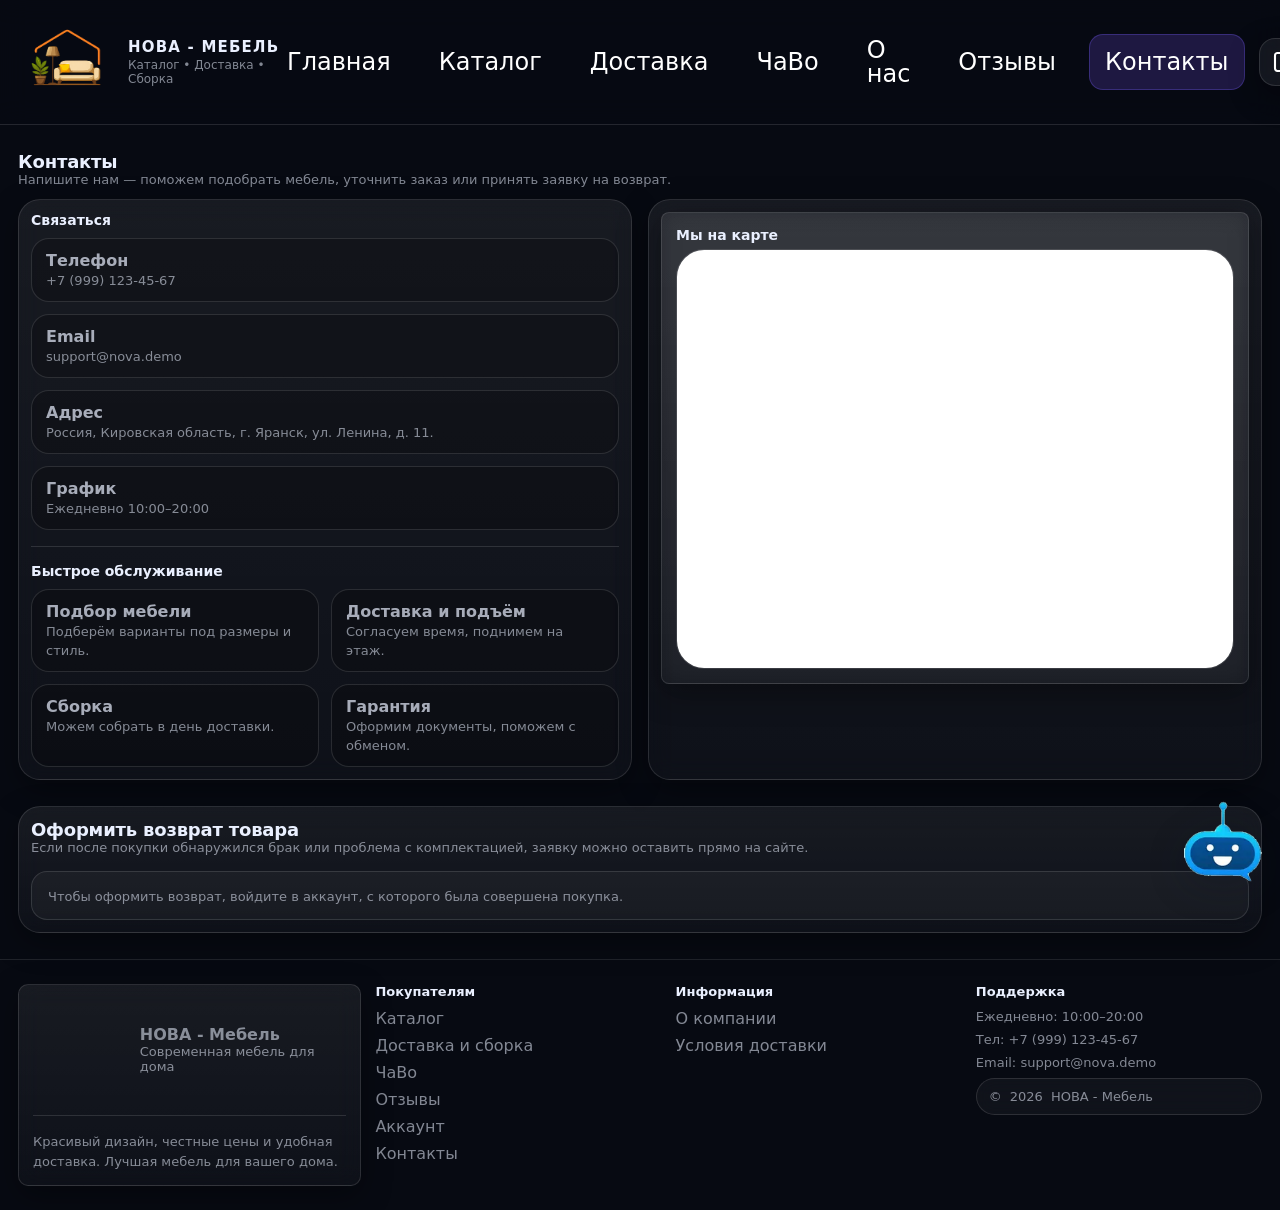
==== commit 970aff97: "Add files via upload" ====
--- a/contacts.html
+++ b/contacts.html
@@ -7,8 +7,7 @@
   <link rel="stylesheet" href="css-style.css" />
   <noscript><style>body{visibility:visible!important}</style></noscript>
   <style id="anti-flicker-inline">html:not(.app-ready) body{visibility:hidden}html.app-ready body{visibility:visible}</style>
-
-<style>
+  <style>
     html{background:#070A12}
     .contacts-stack{display:grid; gap:12px}
     .pill{display:inline-flex; align-items:center; gap:8px; padding:10px 12px; border-radius:999px;
@@ -46,7 +45,7 @@
     <div class="section-head">
       <div>
         <h3>Контакты</h3>
-        <p>Напиши нам — поможем подобрать мебель под твою комнату и бюджет.</p>
+        <p>Напишите нам — поможем подобрать мебель, уточнить заказ или принять заявку на возврат.</p>
       </div>
     </div>
 
@@ -69,8 +68,6 @@
           <div class="notice">
             <b>Адрес</b><br/>
             <span class="small">Россия, Кировская область, г. Яранск, ул. Ленина, д. 11.</span>
-            <div style="grid-template-columns:1fr 1fr; gap:10px; margin-top:10px">
-            </div>
           </div>
 
           <div class="notice">
@@ -100,39 +97,79 @@
             <span class="small">Оформим документы, поможем с обменом.</span>
           </div>
         </div>
+      </div>
 
-        <div class="hr"></div>
-
-        <h4>Частые вопросы</h4>
-        <div class="grid" style="gap:10px">
-          <div class="notice"><b>Сколько стоит доставка?</b><br/><span class="small">Зависит от адреса и объёма заказа. Напиши нам — посчитаем.</span></div>
-          <div class="notice"><b>Можно ли заказать в других цветах?</b><br/><span class="small">Да, для части моделей доступны варианты отделки.</span></div>
-          <div class="notice"><b>Как оформить заказ?</b><br/><span class="small">Оставь заявку — мы перезвоним и уточним детали.</span></div>
+      <div class="panel">
+        <div class="card" style="padding:14px">
+          <h3 class="title">Мы на карте</h3>
+          <div style="height:420px; border-radius:28px; overflow:hidden; border:1px solid rgba(255,255,255,.12)">
+            <iframe
+              width="100%" height="420" style="border:0"
+              loading="lazy"
+              referrerpolicy="no-referrer-when-downgrade"
+              src="https://www.google.com/maps?q=Россия,Кировская%20область,Яранск,Ленина%2011&output=embed">
+            </iframe>
+          </div>
         </div>
       </div>
+    </div>
+  </section>
 
-
-      <div class="panel">
-      <div class="card" style="padding:14px">
-        <h3 class="title">Мы на карте</h3>
-        <div style="height:800px; border-radius:28px; overflow:hidden; border:1px solid rgba(255,255,255,.12)">
-          <iframe
-            width="100%" height="800" style="border:0"
-            loading="lazy"
-            referrerpolicy="no-referrer-when-downgrade"
-            src="https://www.google.com/maps?q=Россия,Кировская%20область,Яранск,Ленина%2011&output=embed">
-          </iframe>
-        </div>
+  <section class="section">
+    <div class="panel">
+      <div class="section-head" style="margin-bottom:16px">
+        <div>
+          <h3>Оформить возврат товара</h3>
+          <p>Если после покупки обнаружился брак или проблема с комплектацией, заявку можно оставить прямо на сайте.</p>
         </div>
       </div>
-      
+      <div id="returnGuestState" class="return-helper">
+        <span class="small">Чтобы оформить возврат, войдите в аккаунт, с которого была совершена покупка.</span>
+      </div>
+      <div id="returnReadyState" class="return-helper hidden"></div>
+      <form id="returnForm" class="review-form hidden">
+        <div class="field full">
+          <label for="return-purchase">Товар из заказа</label>
+          <select id="return-purchase" required></select>
+        </div>
+        <div class="field return-reason-field pay-fields">
+          <label for="return-reason">Причина</label>
+          <select id="return-reason" class="return-select" required>
+            <option value="Брак">Брак</option>
+            <option value="Повреждение при доставке">Повреждение при доставке</option>
+            <option value="Некомплект">Некомплект</option>
+            <option value="Другое">Другое</option>
+          </select>
+        </div>
+        <div class="field">
+          <label for="return-contact">Контакт для связи</label>
+          <input id="return-contact" type="text" placeholder="Телефон или email" />
+        </div>
+        <div class="field full">
+          <label for="return-comment">Описание проблемы</label>
+          <textarea id="return-comment" rows="5" placeholder="Опишите, какой дефект обнаружен и что нужно проверить" required></textarea>
+        </div>
+        <div style="display:flex; gap:10px; flex-wrap:wrap; grid-column:1/-1">
+          <button class="btn primary" type="submit">Отправить заявку</button>
+          <span class="small">Заявка появится у администратора в панели модерации.</span>
+        </div>
+      </form>
+
+      <div id="returnStatusSection" class="hidden" style="margin-top:18px">
+        <div class="account-box-head" style="margin-bottom:14px">
+          <div>
+            <h3>Статус заявок</h3>
+            <p class="muted">После решения администратора здесь появится отметка об одобрении или отказе.</p>
+          </div>
+        </div>
+        <div id="returnStatusList" class="return-status-list"></div>
+      </div>
+    </div>
   </section>
 </main>
 
 <script src="js-data.js"></script>
 <script src="js-common.js"></script>
-<script>
-  UI.injectLayout();
-</script>
+<script src="js-page-contacts.js"></script>
 </body>
 </html>
--- a/css-style.css
+++ b/css-style.css
@@ -1060,11 +1060,23 @@
   color:var(--muted2);
   font-size:15px;
 }
+.account-top-actions{
+  display:flex;
+  align-items:center;
+  justify-content:flex-end;
+  gap:10px;
+  flex-wrap:wrap;
+}
 .account-cta{
   min-width:190px;
   border-radius:999px;
   padding:14px 18px;
   background:linear-gradient(135deg, rgba(255,255,255,.06), rgba(255,255,255,.03));
+}
+.account-logout-top{
+  min-width:112px;
+  border-radius:999px;
+  padding:14px 18px;
 }
 .account-grid{
   display:grid;
@@ -1192,6 +1204,7 @@
   .account-login-layout,
   .account-history-grid{grid-template-columns:1fr}
   .account-topline{flex-direction:column; align-items:flex-start}
+  .account-top-actions{width:100%; justify-content:flex-start}
   .account-title{font-size:34px}
   .account-order-id{font-size:24px}
   .account-order-total strong{font-size:24px}
@@ -1287,10 +1300,265 @@
   .pay-actions .btn{width:100%}
   .account-title{font-size:30px}
   .account-cta{width:100%; min-width:0; text-align:center; justify-content:center}
+  .account-logout-top{width:100%; justify-content:center}
   .account-box{min-height:unset; border-radius:20px}
   .account-order-top, .account-order-total{flex-direction:column; align-items:flex-start}
   .account-order-actions .btn{width:100%}
   .footer{padding:20px 0 26px}
+}
+
+.chatbot-root{
+  position:fixed;
+  right:18px;
+  bottom:18px;
+  z-index:80;
+  display:grid;
+  justify-items:end;
+  gap:12px;
+}
+.chatbot-toggle{
+  display:inline-flex;
+  align-items:center;
+  justify-content:center;
+  padding:0;
+  border:none;
+  background:transparent;
+  box-shadow:none;
+  cursor:pointer;
+}
+.chatbot-toggle:hover{
+  transform:translateY(-2px) scale(1.02);
+}
+.chatbot-toggle img{
+  width:78px;
+  height:auto;
+  display:block;
+  filter:drop-shadow(0 10px 18px rgba(10,18,35,.22));
+}
+.chatbot-widget{
+  width:min(410px, calc(100vw - 24px));
+  border-radius:28px;
+  border:1px solid rgba(255,255,255,.10);
+  background:linear-gradient(180deg, rgba(9,17,30,.98), rgba(14,23,38,.96));
+  backdrop-filter:blur(18px);
+  box-shadow:0 28px 54px rgba(2,8,20,.38);
+  overflow:hidden;
+}
+.chatbot-head{
+  display:flex;
+  align-items:flex-start;
+  justify-content:space-between;
+  gap:14px;
+  padding:16px 16px 12px;
+  border-bottom:1px solid rgba(255,255,255,.08);
+}
+.chatbot-head-main{
+  display:flex;
+  align-items:center;
+  gap:12px;
+}
+.chatbot-head-icon{
+  width:44px;
+  height:44px;
+  display:grid;
+  place-items:center;
+  background:transparent;
+  border:none;
+  box-shadow:none;
+  flex:0 0 auto;
+}
+.chatbot-head-icon img{
+  width:44px;
+  height:auto;
+  object-fit:contain;
+  display:block;
+}
+.chatbot-head h3{
+  margin:0;
+  font-size:18px;
+}
+.chatbot-head p{
+  margin:6px 0 0;
+  color:var(--muted2);
+  font-size:13px;
+  max-width:250px;
+}
+.chatbot-close{
+  width:40px;
+  height:40px;
+  border-radius:14px;
+  border:1px solid rgba(255,255,255,.08);
+  background:rgba(255,255,255,.05);
+  color:var(--text);
+  cursor:pointer;
+}
+.chatbot-messages{
+  display:grid;
+  gap:12px;
+  max-height:380px;
+  overflow:auto;
+  padding:14px 16px;
+}
+.chatbot-message{
+  display:flex;
+  align-items:flex-end;
+  gap:10px;
+}
+.chatbot-message.is-user{
+  justify-content:flex-end;
+}
+.chatbot-avatar{
+  width:28px;
+  height:28px;
+  display:grid;
+  place-items:center;
+  background:transparent;
+  border:none;
+  box-shadow:none;
+  flex:0 0 auto;
+}
+.chatbot-avatar img{
+  width:28px;
+  height:auto;
+  object-fit:contain;
+  display:block;
+}
+.chatbot-bubble-wrap{
+  max-width:86%;
+}
+.chatbot-bubble{
+  padding:13px 15px;
+  border-radius:19px 19px 19px 8px;
+  line-height:1.55;
+  font-size:14px;
+  border:1px solid rgba(255,255,255,.08);
+  background:rgba(255,255,255,.06);
+}
+.chatbot-message.is-user .chatbot-bubble{
+  border-radius:19px 19px 8px 19px;
+  background:linear-gradient(135deg, rgba(64,174,255,.22), rgba(58,233,202,.12));
+  border-color:rgba(95,172,255,.28);
+}
+.chatbot-suggestions{
+  display:flex;
+  flex-wrap:wrap;
+  gap:8px;
+  padding:0 16px 12px;
+}
+.chatbot-chip{
+  border:1px solid rgba(255,255,255,.10);
+  background:rgba(255,255,255,.04);
+  color:var(--text);
+  border-radius:999px;
+  padding:9px 12px;
+  font-size:12px;
+  cursor:pointer;
+  transition:transform .18s ease, border-color .18s ease;
+}
+.chatbot-chip:hover{
+  transform:translateY(-1px);
+  border-color:rgba(95,172,255,.28);
+}
+.chatbot-form{
+  display:grid;
+  grid-template-columns:1fr auto;
+  gap:10px;
+  padding:0 16px 16px;
+}
+.chatbot-input-wrap{
+  display:flex;
+  align-items:center;
+  gap:10px;
+  min-height:54px;
+  padding:0 14px;
+  border-radius:18px;
+  border:1px solid rgba(255,255,255,.10);
+  background:linear-gradient(180deg, rgba(255,255,255,.08), rgba(255,255,255,.04));
+  box-shadow:inset 0 1px 0 rgba(255,255,255,.05);
+}
+.chatbot-input-icon{
+  color:#7ed5ff;
+  font-size:18px;
+  line-height:1;
+  flex:0 0 auto;
+}
+.chatbot-form input{
+  min-height:48px;
+  flex:1 1 auto;
+  border:none;
+  outline:none;
+  background:transparent;
+  color:var(--text);
+  font-size:14px;
+}
+.chatbot-form input::placeholder{
+  color:rgba(220,231,250,.56);
+}
+.chatbot-send{
+  width:54px;
+  min-width:54px;
+  height:54px;
+  border:none;
+  border-radius:18px;
+  background:linear-gradient(135deg, #2eb6ff, #1666ff);
+  color:#fff;
+  font-size:18px;
+  font-weight:800;
+  cursor:pointer;
+  box-shadow:0 16px 28px rgba(19,90,225,.28);
+}
+:root[data-theme='light'] .return-reason-field select.return-select,
+:root[data-theme='light'] .return-reason-field select.return-select option{
+  background:#ffffff;
+  color:#182033;
+}
+:root[data-theme='light'] .status-pill{
+  border-color:rgba(24,32,51,.10);
+  background:#f6f8fc;
+}
+:root[data-theme='light'] .chatbot-widget{
+  background:rgba(255,255,255,.98);
+  border-color:rgba(24,32,51,.10);
+}
+:root[data-theme='light'] .chatbot-close,
+:root[data-theme='light'] .chatbot-bubble,
+:root[data-theme='light'] .chatbot-chip,
+:root[data-theme='light'] .chatbot-input-wrap{
+  background:#f6f8fc;
+  border-color:rgba(24,32,51,.10);
+  color:#182033;
+}
+:root[data-theme='light'] .chatbot-form input{
+  color:#182033;
+}
+:root[data-theme='light'] .chatbot-form input::placeholder{
+  color:#7a869d;
+}
+@media (max-width: 640px){
+  .chatbot-root{
+    right:12px;
+    bottom:12px;
+    left:12px;
+    justify-items:stretch;
+  }
+  .chatbot-widget{
+    width:100%;
+  }
+  .chatbot-toggle{
+    justify-content:flex-end;
+  }
+  .chatbot-toggle img{
+    width:72px;
+  }
+  .chatbot-head{
+    padding:14px 14px 10px;
+  }
+  .chatbot-head p{
+    max-width:none;
+  }
+  .chatbot-form{
+    grid-template-columns:1fr auto;
+  }
 }
 
 @media (max-width: 640px){
@@ -1520,3 +1788,188 @@
   background:rgba(255,209,102,.22);
   border-color:rgba(214,159,0,.3);
 }
+
+
+/* ===== Админка, отзывы, возвраты ===== */
+.admin-login-note,
+.account-note,
+.review-helper,
+.return-helper{
+  margin-top:12px;
+  padding:14px 16px;
+  border-radius:16px;
+  border:1px solid rgba(255,255,255,.12);
+  background:rgba(255,255,255,.04);
+}
+.admin-credentials{
+  display:grid;
+  gap:6px;
+  margin-top:10px;
+  font-size:14px;
+}
+.admin-dashboard-grid,
+.admin-sections,
+.admin-stats{
+  display:grid;
+  gap:14px;
+}
+.admin-stats{
+  grid-template-columns:repeat(4, minmax(0, 1fr));
+}
+.admin-stat{
+  padding:16px;
+  border-radius:18px;
+  border:1px solid rgba(255,255,255,.12);
+  background:rgba(255,255,255,.04);
+  display:grid;
+  gap:6px;
+}
+.admin-stat b{
+  font-size:28px;
+  line-height:1;
+}
+.admin-card{
+  display:grid;
+  gap:10px;
+}
+.admin-card-list,
+.admin-queue-list,
+.admin-orders-list,
+.product-reviews-grid{
+  display:grid;
+  gap:12px;
+}
+.admin-stock-controls{
+  display:grid;
+  gap:10px;
+}
+.admin-stock-form{
+  display:grid;
+  grid-template-columns:minmax(90px, 120px) repeat(2, auto);
+  gap:8px;
+  align-items:center;
+}
+.account-order-line-extended,
+.order-item-extended{
+  display:grid;
+  gap:8px;
+  padding:10px 0;
+}
+.account-line-actions{
+  display:flex;
+  gap:8px;
+  flex-wrap:wrap;
+  margin-top:6px;
+}
+.review-toolbar,
+.return-toolbar{
+  display:grid;
+  gap:10px;
+  margin-bottom:14px;
+}
+.reviews-empty,
+.queue-empty{
+  padding:18px;
+  border-radius:18px;
+  border:1px dashed rgba(255,255,255,.18);
+  background:rgba(255,255,255,.02);
+}
+.product-review-actions{
+  display:flex;
+  gap:10px;
+  flex-wrap:wrap;
+}
+@media (max-width: 980px){
+  .admin-stats{ grid-template-columns:repeat(2, minmax(0, 1fr)); }
+}
+@media (max-width: 720px){
+  .admin-stats{ grid-template-columns:1fr; }
+  .admin-stock-form{ grid-template-columns:1fr; }
+}
+
+
+
+.return-reason-field select.return-select{
+  color:var(--text);
+  background:#10182b;
+  font-weight:600;
+  -webkit-appearance:none;
+  appearance:none;
+  background-image:linear-gradient(45deg, transparent 50%, currentColor 50%), linear-gradient(135deg, currentColor 50%, transparent 50%);
+  background-position:calc(100% - 18px) calc(50% - 3px), calc(100% - 12px) calc(50% - 3px);
+  background-size:6px 6px, 6px 6px;
+  background-repeat:no-repeat;
+  padding-right:34px;
+}
+.return-reason-field select.return-select:focus{
+  border-color:rgba(124,92,255,.38);
+  box-shadow:0 0 0 3px rgba(124,92,255,.14);
+}
+.return-status-list{
+  display:grid;
+  gap:12px;
+}
+.return-status-card{
+  display:grid;
+  gap:8px;
+}
+.status-pill{
+  display:inline-flex;
+  align-items:center;
+  justify-content:center;
+  min-height:34px;
+  padding:8px 12px;
+  border-radius:999px;
+  font-size:12px;
+  font-weight:800;
+  line-height:1.2;
+  border:1px solid rgba(255,255,255,.12);
+  background:rgba(255,255,255,.05);
+}
+.status-pill.is-new{
+  color:#9fd4ff;
+  background:rgba(61,146,255,.12);
+  border-color:rgba(61,146,255,.28);
+}
+.status-pill.is-progress{
+  color:#ffd57a;
+  background:rgba(255,184,77,.14);
+  border-color:rgba(255,184,77,.28);
+}
+.status-pill.is-approved{
+  color:#8ff0c2;
+  background:rgba(46,204,113,.14);
+  border-color:rgba(46,204,113,.28);
+}
+.status-pill.is-rejected{
+  color:#ffb0b0;
+  background:rgba(255,99,132,.14);
+  border-color:rgba(255,99,132,.28);
+}
+
+@media (max-width: 640px){
+  .chatbot-root{
+    right:12px;
+    bottom:12px;
+    left:12px;
+    justify-items:stretch;
+  }
+  .chatbot-widget{
+    width:100%;
+  }
+  .chatbot-toggle{
+    justify-content:flex-end;
+  }
+  .chatbot-toggle img{
+    width:70px;
+  }
+  .chatbot-head{
+    padding:14px 14px 10px;
+  }
+  .chatbot-head p{
+    max-width:none;
+  }
+  .chatbot-form{
+    grid-template-columns:1fr auto;
+  }
+}
